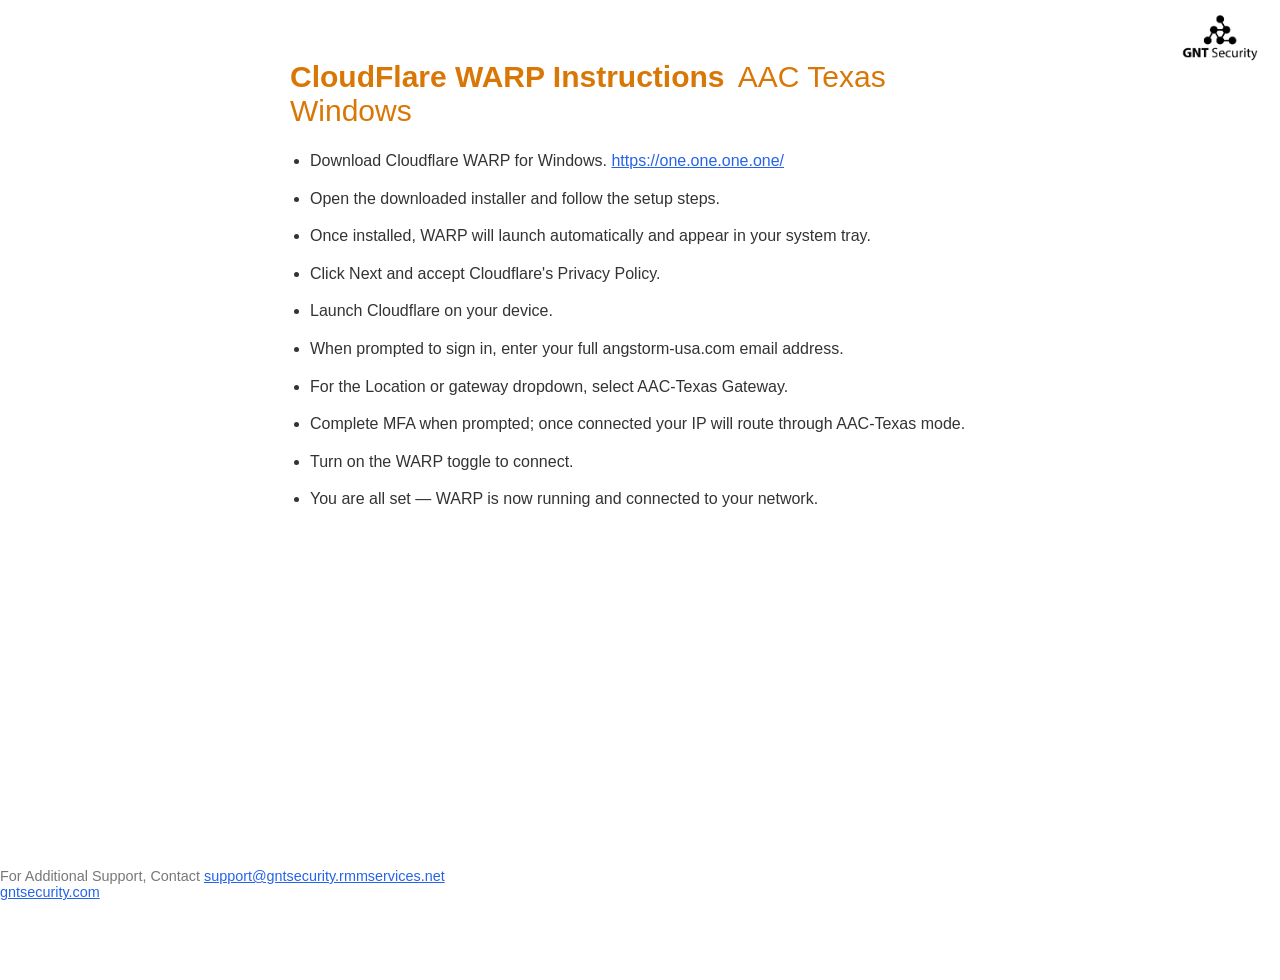
==== index.html @ 560c0a52 "Update index.html" ====
<!DOCTYPE html>
<html lang="en">

<head>
    <meta charset="UTF-8">
    <meta name="viewport" content="width=device-width, initial-scale=1.0">
    <title>Cloudflare WARP Instructions</title>

    <style>
        body {
            font-family: Arial, sans-serif;
            background: #ffffff;
            margin: 0;
            padding: 40px 20px;
            display: flex;
            justify-content: center;
            min-height: 100vh;
        }

        @keyframes moveClouds {
            from {
                background-position: 0 0;
            }

            to {
                background-position: -2000px 0;
            }
        }

        .corner-logo {
            position: fixed;
            top: 10px;
            right: 10px;
            width: 100px;
            height: auto;
        }

        .main-content {
            max-width: 700px;
            width: 100%;
        }

        h1 {
            color: #d97706;
            font-size: 30px;
            margin-bottom: 20px;
        }

        h1 span {
            color: #d97706;
            font-size: 30px;
            font-weight: normal;
            margin-left: 5px;
        }

        h2 {
            font-size: 20px;
            color: #374151;
            margin-top: 30px;
        }

        ul {
            padding-left: 20px;
        }

        li {
            margin-bottom: 12px;
            line-height: 1.6;
            color: #333;
        }
        Body {
            Font-family: Arial, san-serif;
            background: #FFFFFF;
            margin: 0;
            padding 40px, 20px, 80px;
            display: flex;
            justify-content: center;
            min-height: 100vh;
        }

        footer {
            Position: fixed;
            bottom: 0;
            left:0;
            width: 100%
            text-align: center;
            margin-top: 20px;
            font-size: 0.9em;
            color: #777;
            border-top: 1px solid #FFFFFF
        }

        a {
            color: #2563eb;
        }
    </style>
</head>

<body>

    <img src="logo.png" alt="Company Logo" class="corner-logo">

    <div class="main-content">

        <h1>CloudFlare WARP Instructions <span>AAC Texas Windows</span></h1>

        <ul>
            <li>Download Cloudflare WARP for Windows. <a href="https://one.one.one.one/" target="_blank">https://one.one.one.one/</a></li>
            <li>Open the downloaded installer and follow the setup steps.</li>
            <li>Once installed, WARP will launch automatically and appear in your system tray.</li>
            <li>Click Next and accept Cloudflare's Privacy Policy.</li>
            <li>Launch Cloudflare on your device.</li>
            <li>When prompted to sign in, enter your full angstorm-usa.com email address.</li>
            <li>For the Location or gateway dropdown, select AAC-Texas Gateway.</li>
            <li>Complete MFA when prompted; once connected your IP will route through AAC-Texas mode.</li>
            <li>Turn on the WARP toggle to connect.</li>
            <li>You are all set — WARP is now running and connected to your network.</li>
        </ul>

        <footer>
            For Additional Support, Contact <a href="mailto:support@gntsecurity.rmmservices.net">support@gntsecurity.rmmservices.net</a><br>
            <a href="https://gntsecurity.com/" target="_blank">gntsecurity.com</a>
        </footer>

    </div>

</body>

</html>
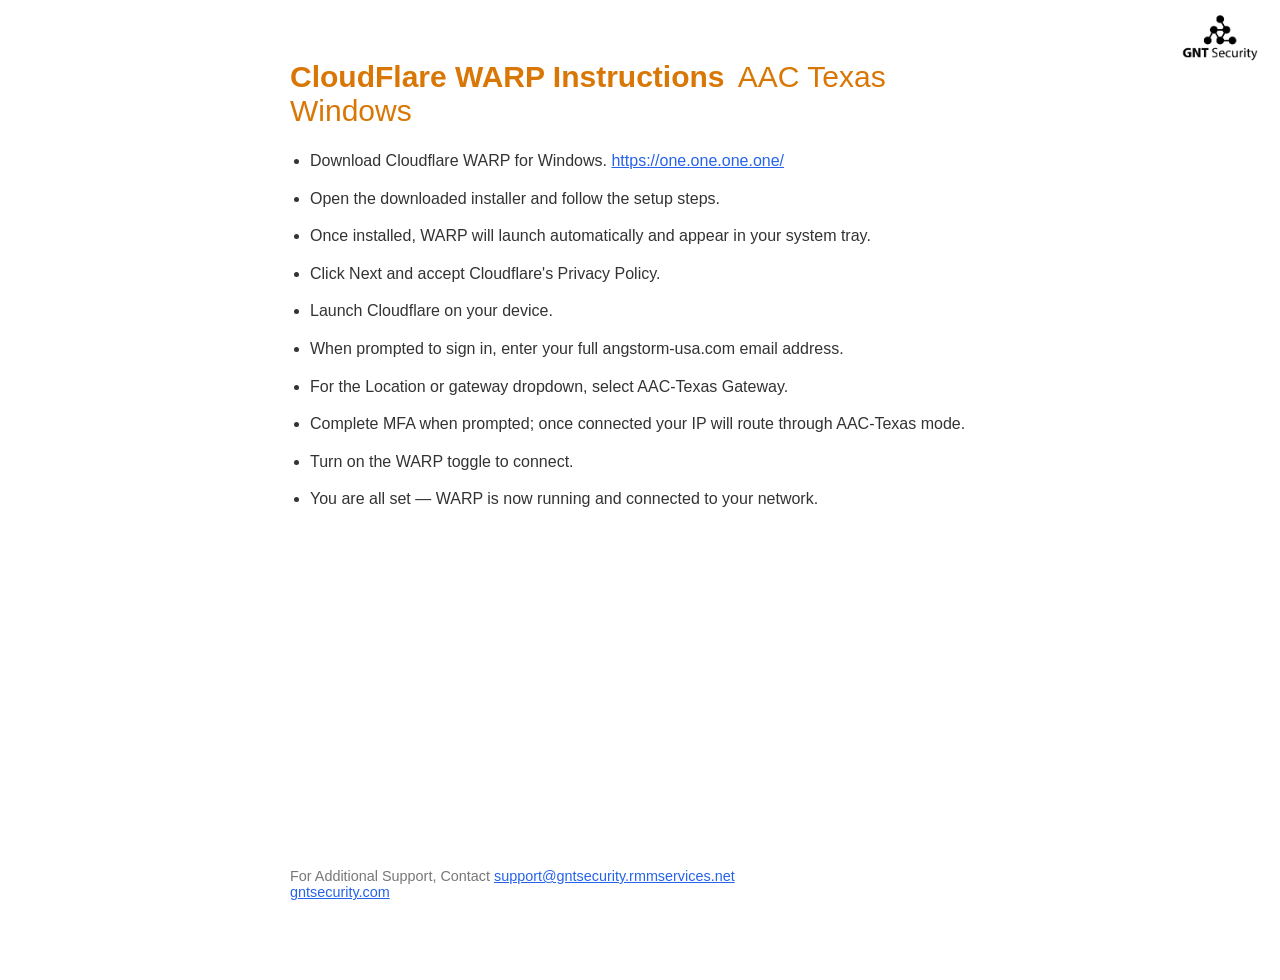
==== commit 3128409f: "Update index.html" ====
--- a/index.html
+++ b/index.html
@@ -81,7 +81,7 @@
         footer {
             Position: fixed;
             bottom: 0;
-            left:0;
+            left: center;
             width: 100%
             text-align: center;
             margin-top: 20px;
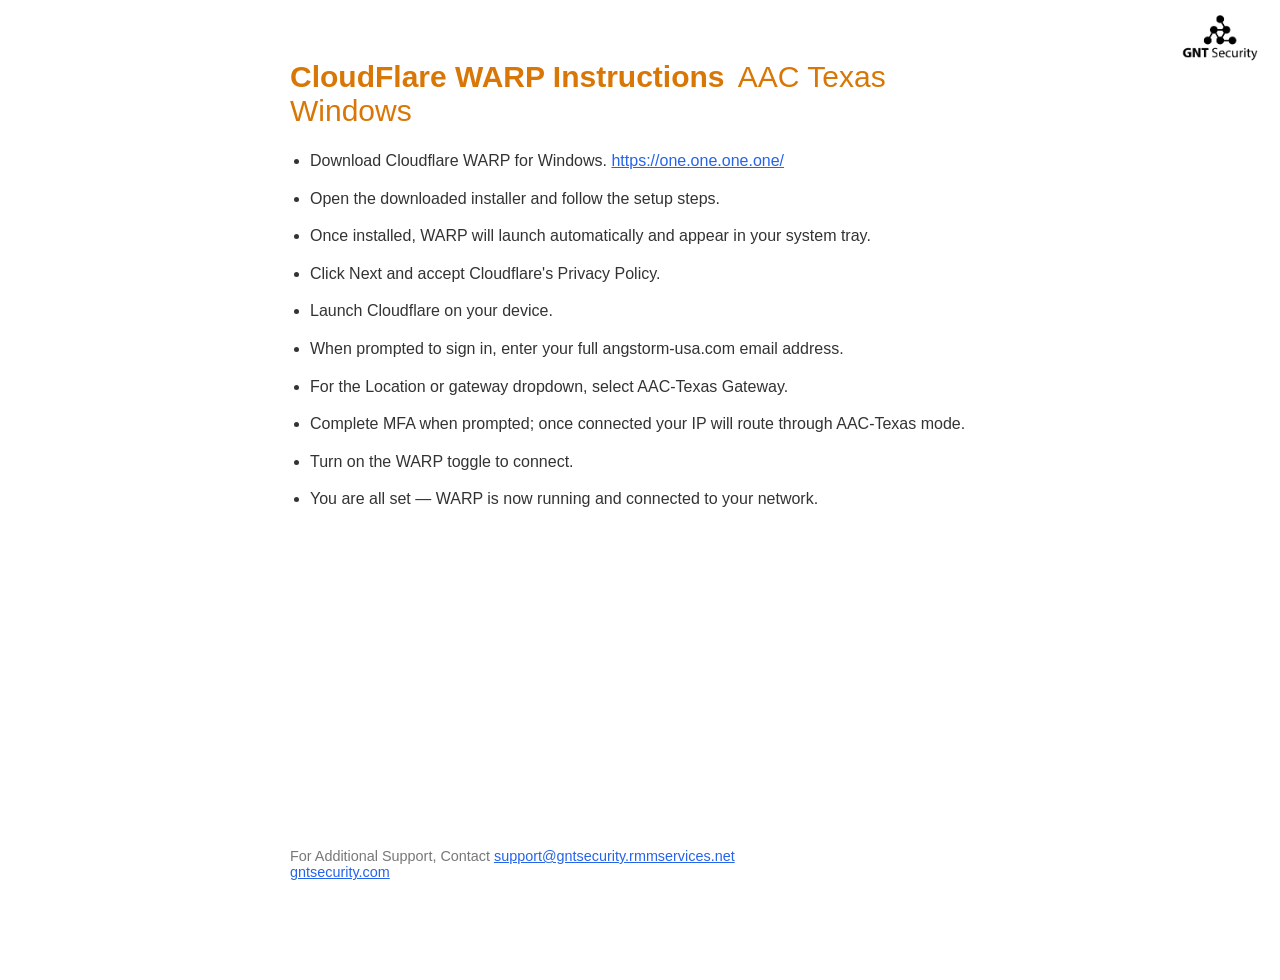
==== commit da717cda: "Update index.html" ====
--- a/index.html
+++ b/index.html
@@ -83,8 +83,8 @@
             bottom: 0;
             left: center;
             width: 100%
-            text-align: center;
             margin-top: 20px;
+            margin-bottom: 20px;
             font-size: 0.9em;
             color: #777;
             border-top: 1px solid #FFFFFF
@@ -98,7 +98,7 @@
 
 <body>
 
-    <img src="logo.png" alt="Company Logo" class="corner-logo">
+    <img src="logo.png" alt="GNT Security LLC" class="corner-logo">
 
     <div class="main-content">
 
@@ -119,7 +119,7 @@
 
         <footer>
             For Additional Support, Contact <a href="mailto:support@gntsecurity.rmmservices.net">support@gntsecurity.rmmservices.net</a><br>
-            <a href="https://gntsecurity.com/" target="_blank">gntsecurity.com</a>
+            <a href="https://gntsecurity.com/" target="_Blank">gntsecurity.com</a>
         </footer>
 
     </div>
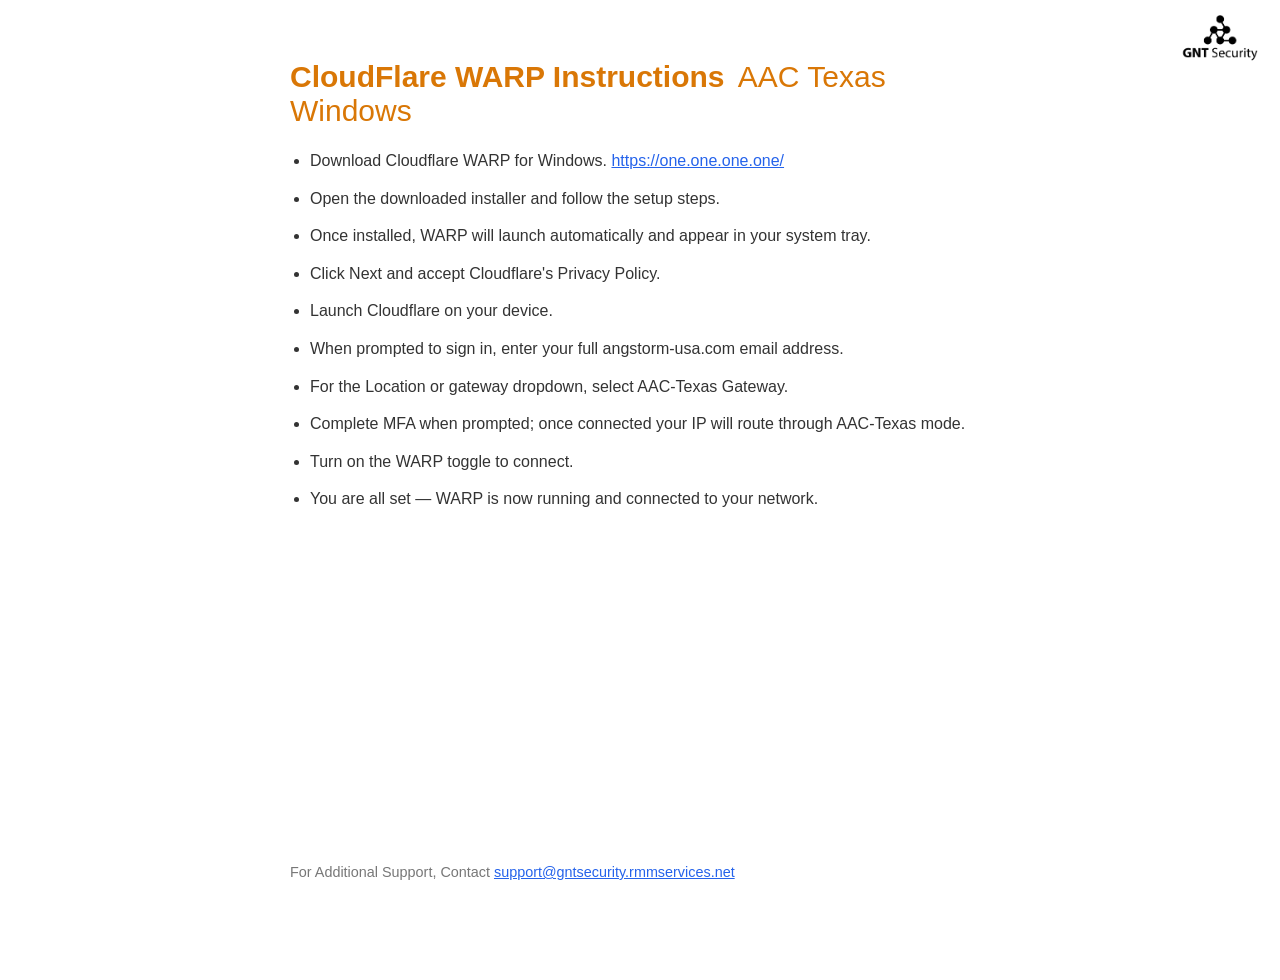
==== commit 4982ec0e: "Update index.html" ====
--- a/index.html
+++ b/index.html
@@ -119,7 +119,6 @@
 
         <footer>
             For Additional Support, Contact <a href="mailto:support@gntsecurity.rmmservices.net">support@gntsecurity.rmmservices.net</a><br>
-            <a href="https://gntsecurity.com/" target="_Blank">gntsecurity.com</a>
         </footer>
 
     </div>
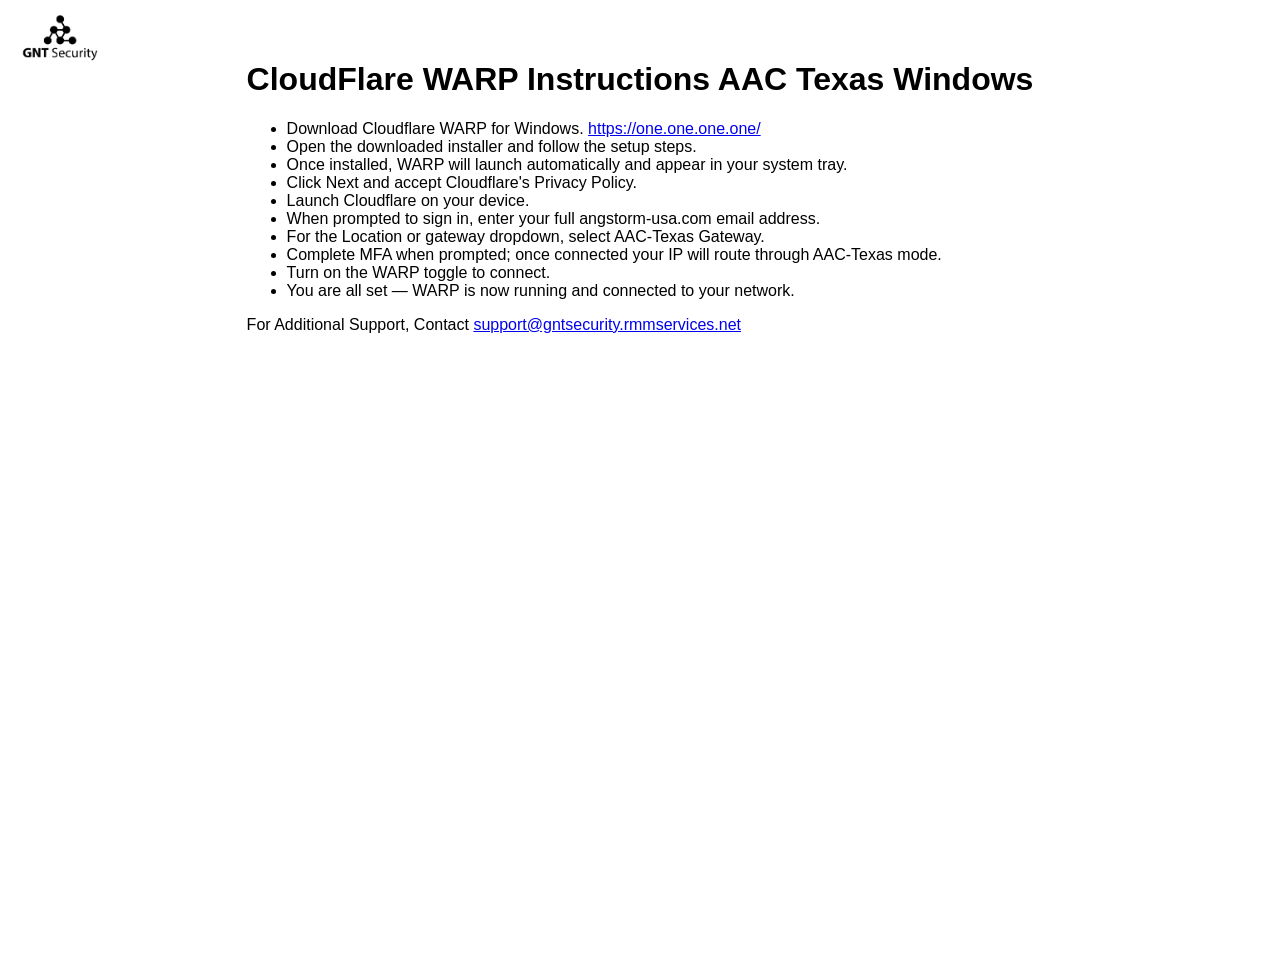
==== commit c06d79b8: "Add corner logo styles to index.html" ====
--- a/index.html
+++ b/index.html
@@ -34,6 +34,14 @@
             width: 100px;
             height: auto;
         }
+
+        .corner-logo {
+            clouds.png
+            position: fixed;
+            top: 10px;
+            left: 10px;
+            width: 100px;
+            height: auto;
 
         .main-content {
             max-width: 700px;
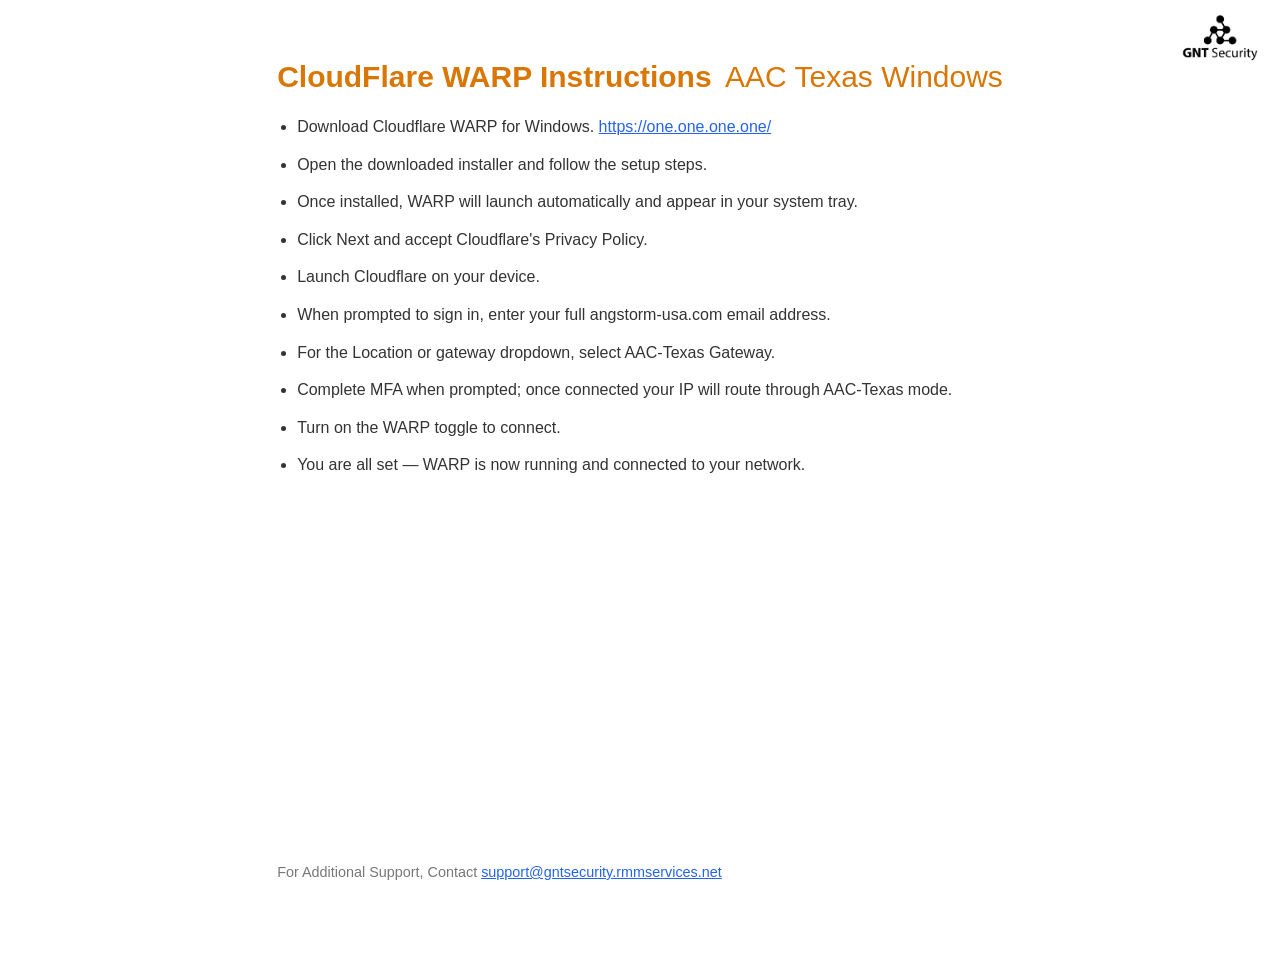
==== commit d15d07b9: "Replace corner logo with clouds image Removed corner logo styles and added image element for clouds." ====
--- a/index.html
+++ b/index.html
@@ -34,14 +34,8 @@
             width: 100px;
             height: auto;
         }
-
-        .corner-logo {
-            clouds.png
-            position: fixed;
-            top: 10px;
-            left: 10px;
-            width: 100px;
-            height: auto;
+        
+        <img src="clouds.png" class="position: absolute; top: 0; left: 0; width: 150px; height: auto;">
 
         .main-content {
             max-width: 700px;
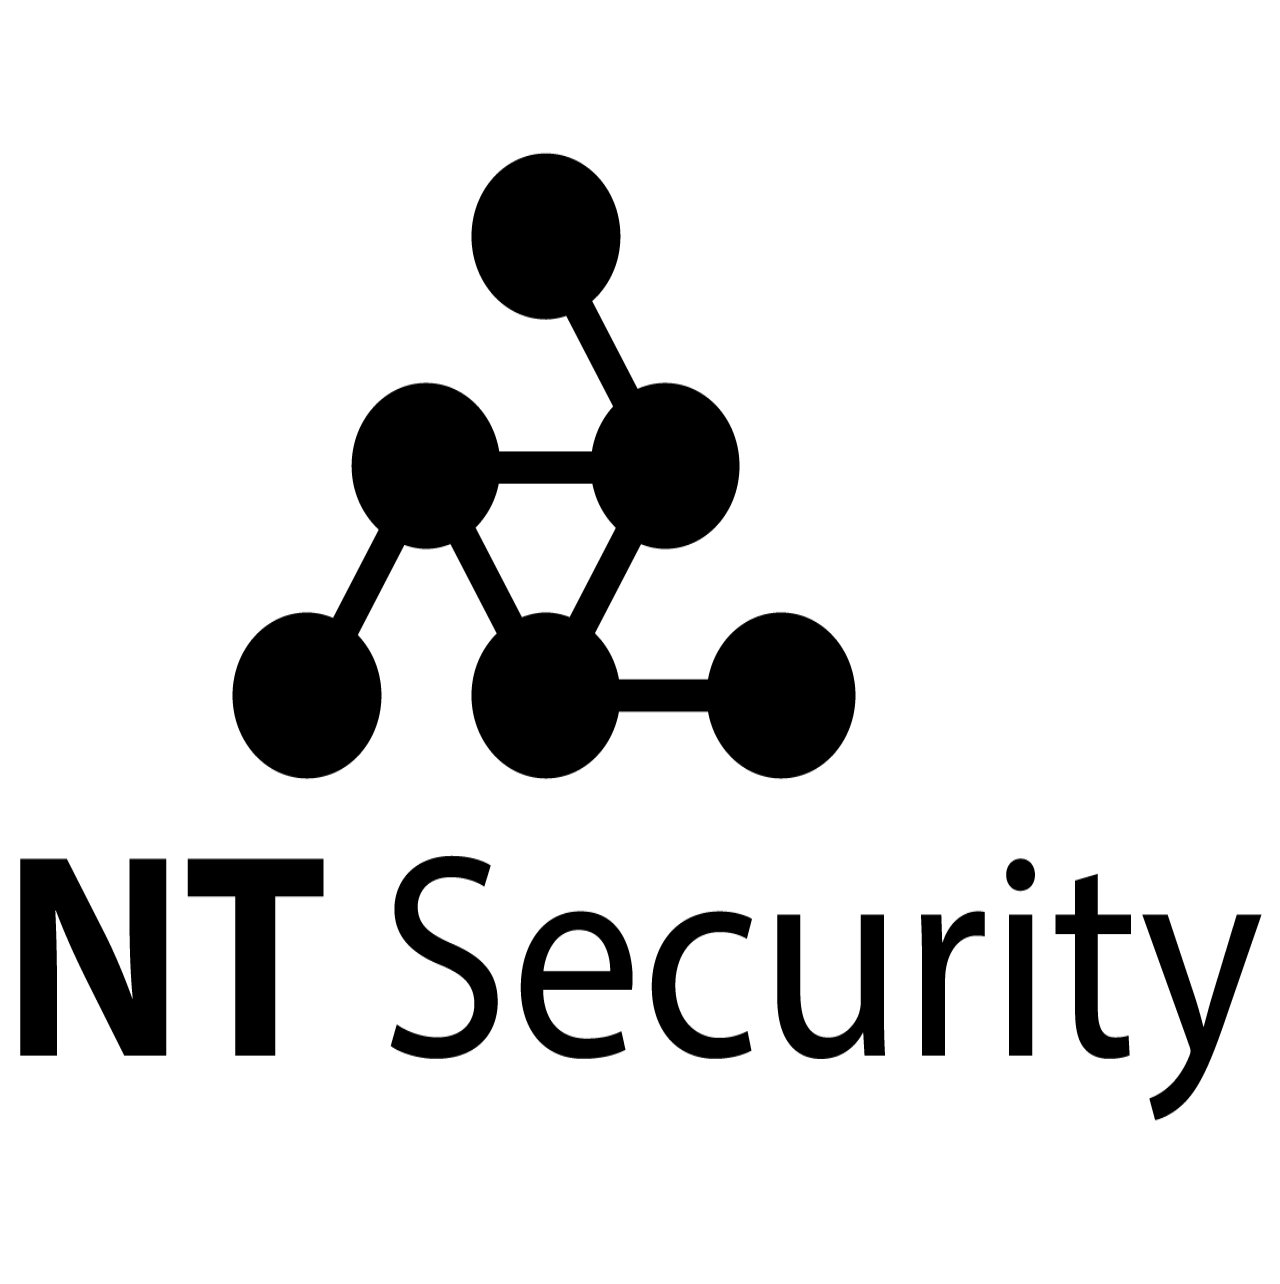
==== commit 0b2d9bce: "Remove duplicate clouds image tag from index.html" ====
--- a/index.html
+++ b/index.html
@@ -27,6 +27,9 @@
             }
         }
 
+        <img src="clouds.png" class="position: absolute; top: 0; left: 0; width: 150px; height: auto;">
+        }
+        
         .corner-logo {
             position: fixed;
             top: 10px;
@@ -34,8 +37,6 @@
             width: 100px;
             height: auto;
         }
-        
-        <img src="clouds.png" class="position: absolute; top: 0; left: 0; width: 150px; height: auto;">
 
         .main-content {
             max-width: 700px;
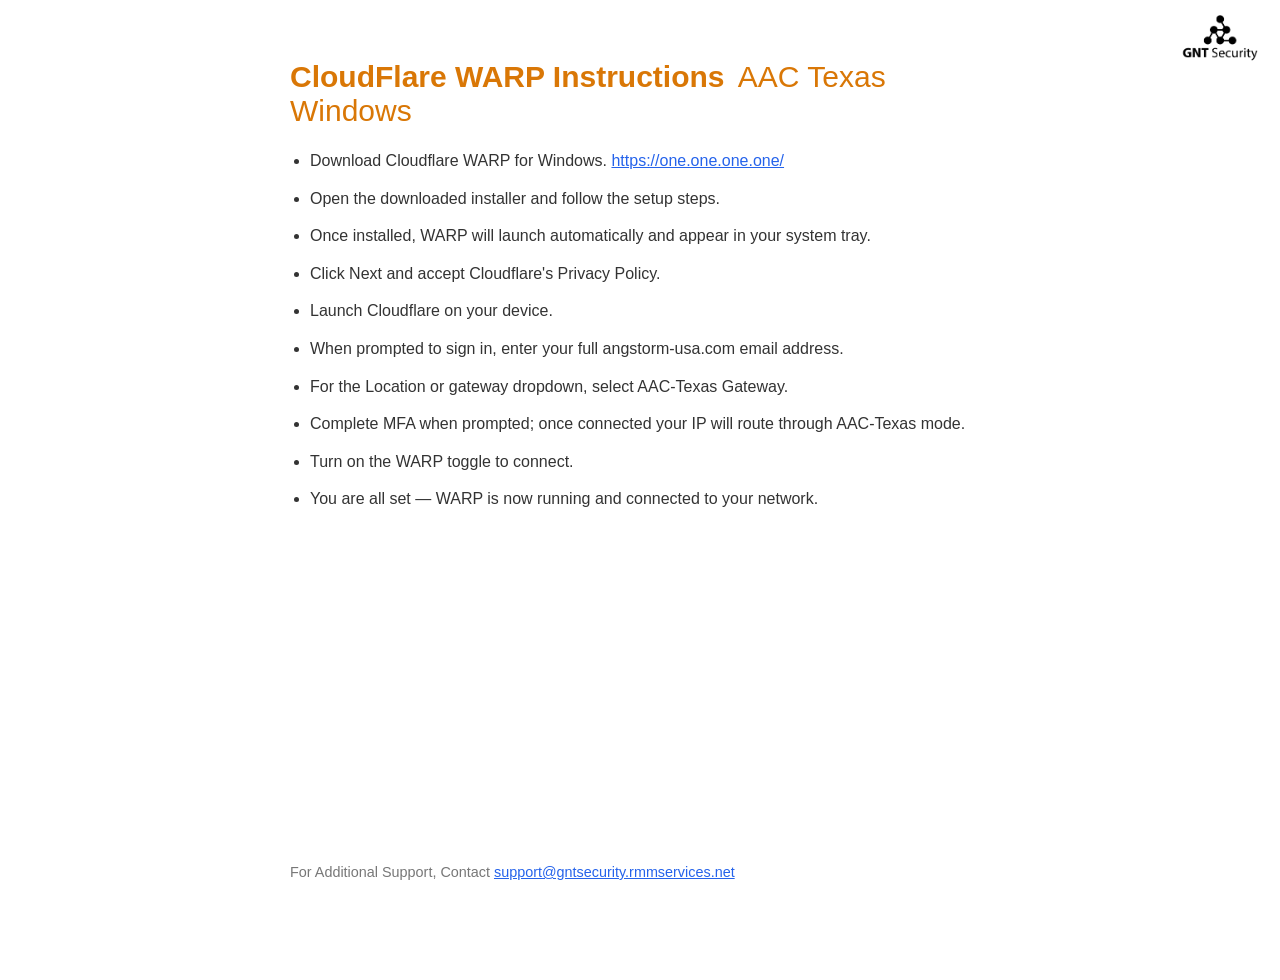
==== commit d23f44f2: "Remove unused image tag from index.html Removed an image tag with inline styles from index.html." ====
--- a/index.html
+++ b/index.html
@@ -25,9 +25,6 @@
             to {
                 background-position: -2000px 0;
             }
-        }
-
-        <img src="clouds.png" class="position: absolute; top: 0; left: 0; width: 150px; height: auto;">
         }
         
         .corner-logo {
